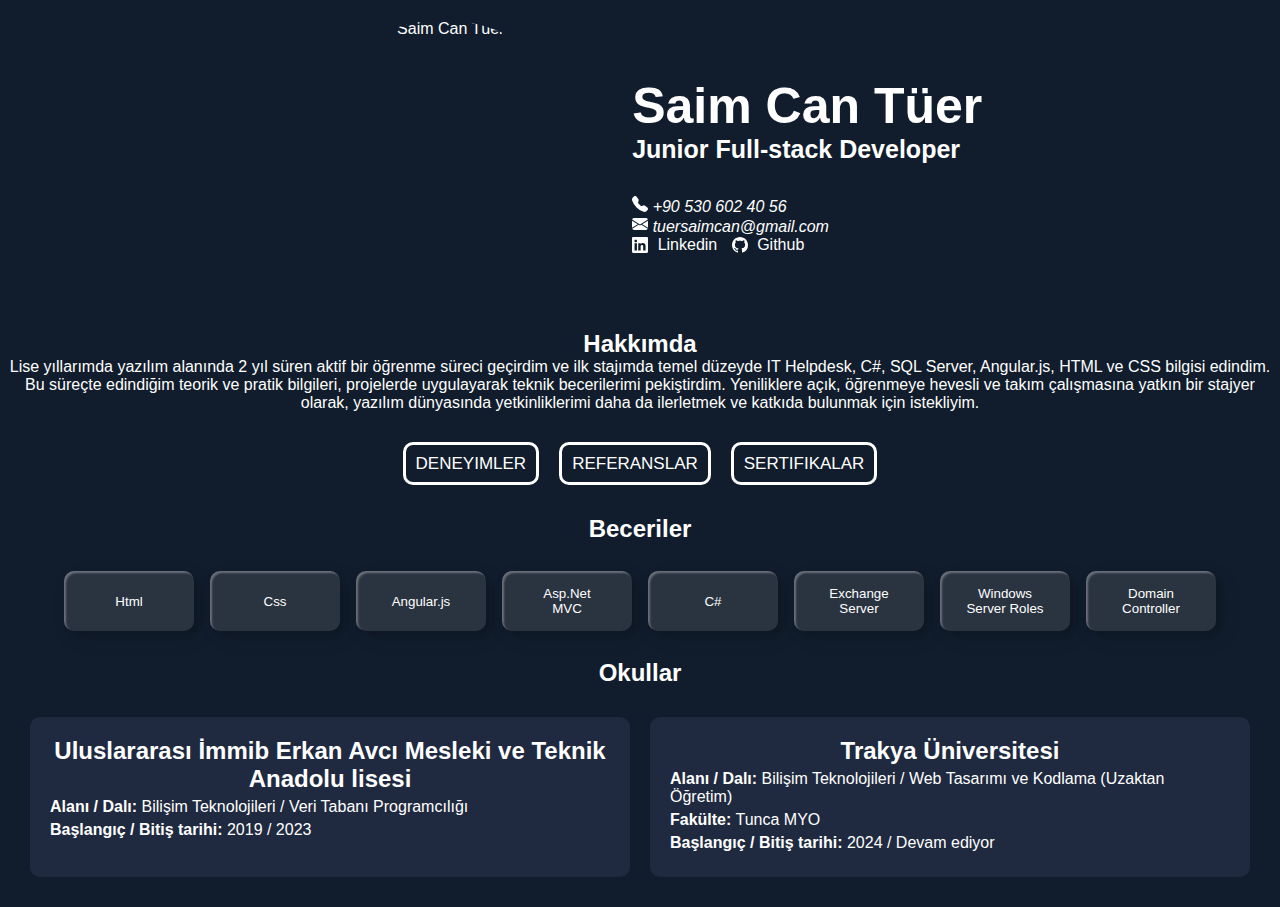
==== index.html @ edfedfdc "CV-HAZIRLAMA" ====
<!DOCTYPE html>
<html lang="en">
<head>
    <meta charset="UTF-8">
    <meta name="viewport" content="width=device-width, initial-scale=1.0">
    <link rel="stylesheet" href="index.css">
    <title>CV</title>
</head>
<body>
    <header class="main-header">
        <div class="img">
            <img class="image" src="image.jpg" alt="Saim Can Tüer">
        </div>
        <div class="header-text">
            <h1 style="font-size:50px;">Saim Can Tüer</h1>
            <h2 style="font-size:25px;">Junior Full-stack Developer</h2>

            <div class="information">
                <div class="phone">
                    <svg xmlns="http://www.w3.org/2000/svg" width="16" height="16" fill="currentColor" class="bi bi-telephone-fill" viewBox="0 0 16 16">
                        <path fill-rule="evenodd" d="M1.885.511a1.745 1.745 0 0 1 2.61.163L6.29 2.98c.329.423.445.974.315 1.494l-.547 2.19a.68.68 0 0 0 .178.643l2.457 2.457a.68.68 0 0 0 .644.178l2.189-.547a1.75 1.75 0 0 1 1.494.315l2.306 1.794c.829.645.905 1.87.163 2.611l-1.034 1.034c-.74.74-1.846 1.065-2.877.702a18.6 18.6 0 0 1-7.01-4.42 18.6 18.6 0 0 1-4.42-7.009c-.362-1.03-.037-2.137.703-2.877z"/>
                    </svg>
                    <i class="bi bi-telephone-fill">+90 530 602 40 56</i>
                </div>

                <div class="mail">
                    <svg xmlns="http://www.w3.org/2000/svg" width="16" height="16" fill="currentColor" class="bi bi-envelope-fill" viewBox="0 0 16 16">
                        <path d="M.05 3.555A2 2 0 0 1 2 2h12a2 2 0 0 1 1.95 1.555L8 8.414zM0 4.697v7.104l5.803-3.558zM6.761 8.83l-6.57 4.027A2 2 0 0 0 2 14h12a2 2 0 0 0 1.808-1.144l-6.57-4.027L8 9.586zm3.436-.586L16 11.801V4.697z"/>
                    </svg>
                    <i class="bi bi-envelope-fill"><a href="mailto:tuersaimcan@gmail.com">tuersaimcan@gmail.com</a></i>
                </div>
            </div>

            <div class="links">
                <svg xmlns="http://www.w3.org/2000/svg" width="16" height="16" fill="currentColor" class="bi bi-linkedin" viewBox="0 0 16 16">
                    <path d="M0 1.146C0 .513.526 0 1.175 0h13.65C15.474 0 16 .513 16 1.146v13.708c0 .633-.526 1.146-1.175 1.146H1.175C.526 16 0 15.487 0 14.854zm4.943 12.248V6.169H2.542v7.225zm-1.2-8.212c.837 0 1.358-.554 1.358-1.248-.015-.709-.52-1.248-1.342-1.248S2.4 3.226 2.4 3.934c0 .694.521 1.248 1.327 1.248zm4.908 8.212V9.359c0-.216.016-.432.08-.586.173-.431.568-.878 1.232-.878.869 0 1.216.662 1.216 1.634v3.865h2.401V9.25c0-2.22-1.184-3.252-2.764-3.252-1.274 0-1.845.7-2.165 1.193v.025h-.016l.016-.025V6.169h-2.4c.03.678 0 7.225 0 7.225z"/>
                </svg>
                <a class="bi bi-linkedin" href="https://www.linkedin.com/in/saim-can-tüer-48637424b/" target="_blank">Linkedin</a>

                <svg xmlns="http://www.w3.org/2000/svg" width="16" height="16" fill="currentColor" class="bi bi-github" viewBox="0 0 16 16">
                    <path d="M8 0C3.58 0 0 3.58 0 8c0 3.54 2.29 6.53 5.47 7.59.4.07.55-.17.55-.38 0-.19-.01-.82-.01-1.49-2.01.37-2.53-.49-2.69-.94-.09-.23-.48-.94-.82-1.13-.28-.15-.68-.52-.01-.53.63-.01 1.08.58 1.23.82.72 1.21 1.87.87 2.33.66.07-.52.28-.87.51-1.07-1.78-.2-3.64-.89-3.64-3.95 0-.87.31-1.59.82-2.15-.08-.2-.36-1.02.08-2.12 0 0 .67-.21 2.2.82.64-.18 1.32-.27 2-.27s1.36.09 2 .27c1.53-1.04 2.2-.82 2.2-.82.44 1.1.16 1.92.08 2.12.51.56.82 1.27.82 2.15 0 3.07-1.87 3.75-3.65 3.95.29.25.54.73.54 1.48 0 1.07-.01 1.93-.01 2.2 0 .21.15.46.55.38A8.01 8.01 0 0 0 16 8c0-4.42-3.58-8-8-8"/>
                </svg>
                <a class="bi bi-github" href="https://github.com/Can0001" target="_blank">Github</a>
            </div>
        </div>
    </header>

    <main class="about">
        <div>
            <h2>Hakkımda</h2>
            <p>
                Lise yıllarımda yazılım alanında 2 yıl süren aktif bir öğrenme süreci geçirdim ve
                ilk stajımda temel düzeyde IT Helpdesk, C#, SQL Server, Angular.js, HTML ve
                CSS bilgisi edindim. Bu süreçte edindiğim teorik ve pratik bilgileri, projelerde
                uygulayarak teknik becerilerimi pekiştirdim. Yeniliklere açık, öğrenmeye hevesli
                ve takım çalışmasına yatkın bir stajyer olarak, yazılım dünyasında yetkinliklerimi
                daha da ilerletmek ve katkıda bulunmak için istekliyim.
            </p>
        </div>
    </main>

    <div class="button-container">
        <button class="button" onclick="location.href='deneyimler.html';"><span>Deneyimler</span></button>
        <button class="button" onclick="location.href='referanslar.html';"><span>Referanslar</span></button>
        <button class="button" onclick="location.href='sertifikalar.html';"><span>Sertifikalar</span></button>
    </div>

    <div class="skills">
        <h2>Beceriler</h2>
        <div class="button-container">
            <button class="custom-btn btn">Html</button>
            <button class="custom-btn btn">Css</button>
            <button class="custom-btn btn">Angular.js</button>
            <button class="custom-btn btn">Asp.Net MVC</button>
            <button class="custom-btn btn">C#</button>
            <button class="custom-btn btn">Exchange Server</button>
            <button class="custom-btn btn">Windows Server Roles</button>
            <button class="custom-btn btn">Domain Controller</button>
        </div>
    </div>
    <h2 style="text-align: center;">Okullar</h2>
    <div class="schools">
        
        <div class="school">
            <h2>Uluslararası İmmib Erkan Avcı Mesleki ve Teknik Anadolu lisesi</h2>
            <p><strong>Alanı / Dalı:</strong> Bilişim Teknolojileri / Veri Tabanı Programcılığı</p>
            <p><strong>Başlangıç / Bitiş tarihi:</strong> 2019 / 2023</p>
        </div>

        <div class="school">
            <h2>Trakya Üniversitesi</h2>
            <p><strong>Alanı / Dalı:</strong> Bilişim Teknolojileri / Web Tasarımı ve Kodlama (Uzaktan Öğretim)</p>
            <p><strong>Fakülte:</strong> Tunca MYO</p>
            <p><strong>Başlangıç / Bitiş tarihi:</strong> 2024 / Devam ediyor</p>
        </div>
    </div>
</div>
</body>
</html>
---- index.css ----
* {
    box-sizing: border-box;
    padding: 0;
    text-decoration: none;
    font-family: Segoe UI, Tahoma, Geneva, Verdana, sans-serif;
    color: #fff;
    margin: 0;
}

body {
    max-width: 1440px;
    margin: 0 auto;
    padding: 0;
    background-color: #111d2c;
}

.main-header {
    text-align: center;
    padding-right: 20px; 
}

.img {
    display: inline-block;
    vertical-align: middle;
}

.image {
    height: 310px;
    width: 310px;
    border-radius: 50%;
    object-fit: cover;
    margin: 10px;
    display: block;
    padding: 10px;
}

.header-text {
    display: inline-block;
    vertical-align: middle;
    text-align: left; 
    margin-left: 20px; 
}

.information {
    margin-top: 2rem;
    text-decoration: none;
}

.about {
    text-align: center;
}

.links svg {
    vertical-align: middle;
    margin-right: 5px;
}

.links a {
    color: #fff;
    margin-right: 10px;
    text-decoration: none;
}

.button {
    transition: all .5s ease;
    color: black;
    border: 3px solid white;
    text-transform: uppercase;
    text-align: center;
    line-height: 1;
    font-size: 17px;
    background-color: transparent;
    padding: 10px;
    outline: none;
    border-radius: 10px;
    margin: 10px;
}

.button:hover {
    color: #111d2c;
    background-color: #fff;
}

.button:hover span {
    color: #111d2c;
}

.button-container {
    display: flex;
    justify-content: center;
    margin-top: 20px;
}

.custom-btn {
    width: 130px;
    height: 60px;
    color: #fff;
    border-radius: 10px;
    padding: 10px 25px;
    font-weight: 500;
    background: rgba(67, 74, 84, 0.5); 
    cursor: pointer;
    transition: all 0.3s ease;
    position: relative;
    display: inline-block;
    box-shadow: inset 2px 2px 2px 0 rgba(255,255,255,.3),
     7px 7px 20px 0 rgba(0,0,0,.1),
     4px 4px 5px 0 rgba(0,0,0,.1);
    outline: none;
}

.btn {
    background: rgba(67, 74, 84, 0.5); 
    border: none;
}

.btn:hover {
    box-shadow:  4px 4px 6px 0 rgba(255,255,255,.3),
                -4px -4px 6px 0 rgba(116, 125, 136, .3),
                inset -4px -4px 6px 0 rgba(255,255,255,.2),
                inset 4px 4px 6px 0 rgba(0, 0, 0, .3);
}

  .skills {
    margin: 20px auto;
    text-align: center; 
}

.skills .button-container {
    display: flex;
    justify-content: center; 
    flex-wrap: wrap; 
}

.skills button {
    margin: 8px;
}

.schools h2{
    text-align: center;
}

.schools {
    display: flex; 
    flex-wrap: wrap; 
    justify-content: center; 
    margin: 20px auto;
}

.school {
    background-color: #1f2a40; 
    border-radius: 10px;
    padding: 20px;
    margin: 10px; 
    max-width: 600px; 
    text-align: left;
    box-sizing: border-box;
}

.school p {
    margin: 5px 0;
}



@media (max-width: 767px) {
    .main-header {
        text-align: center;
    }

    .header-text {
        margin-left: 0;
        text-align: center;
    }

    .information {
        margin: 10px auto;
        text-align: center;
    }

    .button-container {
        flex-direction: column;
    }

    .skills .button-container {
        flex-direction: column;
    }

    .custom-btn {
        width: 95%;
        margin: 5px 0;
    }

    .image {
        width: 200px;
        height: 200px;
    }

    .schools {
        flex-direction: column;
        align-items: center;
    }

    .school {
        width: 90%;
        max-width: 100%;
    }
}


@media (min-width: 768px) and (max-width: 1024px) {
    .image {
        width: 250px;
        height: 250px;
    }

    .skills .button-container {
        flex-wrap: wrap;
    }

    .custom-btn {
        width: auto;
        margin: 10px;
    }

    .schools {
        flex-direction: row;
        flex-wrap: wrap;
    }

    .school {
        width: 45%;
        margin: 10px;
    }
}


@media (min-width: 1025px) {
    .image {
        width: 310px;
        height: 310px;
    }
}
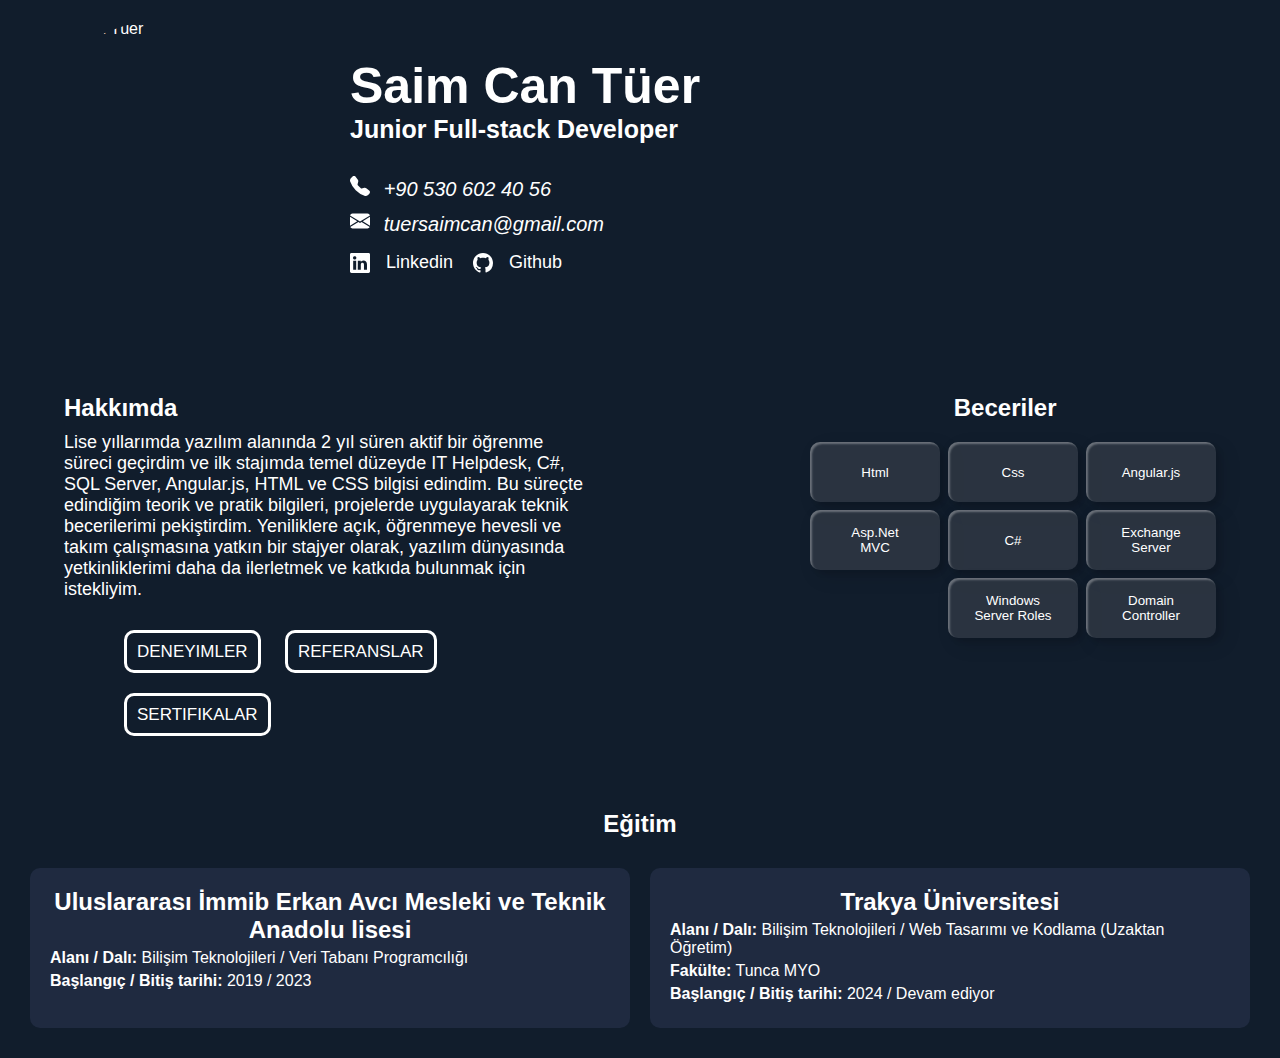
==== commit 108f6e39: "güncellendi" ====
--- a/index.html
+++ b/index.html
@@ -4,7 +4,7 @@
     <meta charset="UTF-8">
     <meta name="viewport" content="width=device-width, initial-scale=1.0">
     <link rel="stylesheet" href="index.css">
-    <title>CV</title>
+    <title>Saim Can Tüer</title>
 </head>
 <body>
     <header class="main-header">
@@ -32,21 +32,26 @@
             </div>
 
             <div class="links">
-                <svg xmlns="http://www.w3.org/2000/svg" width="16" height="16" fill="currentColor" class="bi bi-linkedin" viewBox="0 0 16 16">
-                    <path d="M0 1.146C0 .513.526 0 1.175 0h13.65C15.474 0 16 .513 16 1.146v13.708c0 .633-.526 1.146-1.175 1.146H1.175C.526 16 0 15.487 0 14.854zm4.943 12.248V6.169H2.542v7.225zm-1.2-8.212c.837 0 1.358-.554 1.358-1.248-.015-.709-.52-1.248-1.342-1.248S2.4 3.226 2.4 3.934c0 .694.521 1.248 1.327 1.248zm4.908 8.212V9.359c0-.216.016-.432.08-.586.173-.431.568-.878 1.232-.878.869 0 1.216.662 1.216 1.634v3.865h2.401V9.25c0-2.22-1.184-3.252-2.764-3.252-1.274 0-1.845.7-2.165 1.193v.025h-.016l.016-.025V6.169h-2.4c.03.678 0 7.225 0 7.225z"/>
-                </svg>
-                <a class="bi bi-linkedin" href="https://www.linkedin.com/in/saim-can-tüer-48637424b/" target="_blank">Linkedin</a>
-
-                <svg xmlns="http://www.w3.org/2000/svg" width="16" height="16" fill="currentColor" class="bi bi-github" viewBox="0 0 16 16">
-                    <path d="M8 0C3.58 0 0 3.58 0 8c0 3.54 2.29 6.53 5.47 7.59.4.07.55-.17.55-.38 0-.19-.01-.82-.01-1.49-2.01.37-2.53-.49-2.69-.94-.09-.23-.48-.94-.82-1.13-.28-.15-.68-.52-.01-.53.63-.01 1.08.58 1.23.82.72 1.21 1.87.87 2.33.66.07-.52.28-.87.51-1.07-1.78-.2-3.64-.89-3.64-3.95 0-.87.31-1.59.82-2.15-.08-.2-.36-1.02.08-2.12 0 0 .67-.21 2.2.82.64-.18 1.32-.27 2-.27s1.36.09 2 .27c1.53-1.04 2.2-.82 2.2-.82.44 1.1.16 1.92.08 2.12.51.56.82 1.27.82 2.15 0 3.07-1.87 3.75-3.65 3.95.29.25.54.73.54 1.48 0 1.07-.01 1.93-.01 2.2 0 .21.15.46.55.38A8.01 8.01 0 0 0 16 8c0-4.42-3.58-8-8-8"/>
-                </svg>
-                <a class="bi bi-github" href="https://github.com/Can0001" target="_blank">Github</a>
+                <div class="linkedin">
+                    <svg xmlns="http://www.w3.org/2000/svg" width="16" height="16" fill="currentColor" class="bi bi-linkedin" viewBox="0 0 16 16">
+                        <path d="M0 1.146C0 .513.526 0 1.175 0h13.65C15.474 0 16 .513 16 1.146v13.708c0 .633-.526 1.146-1.175 1.146H1.175C.526 16 0 15.487 0 14.854zm4.943 12.248V6.169H2.542v7.225zm-1.2-8.212c.837 0 1.358-.554 1.358-1.248-.015-.709-.52-1.248-1.342-1.248S2.4 3.226 2.4 3.934c0 .694.521 1.248 1.327 1.248zm4.908 8.212V9.359c0-.216.016-.432.08-.586.173-.431.568-.878 1.232-.878.869 0 1.216.662 1.216 1.634v3.865h2.401V9.25c0-2.22-1.184-3.252-2.764-3.252-1.274 0-1.845.7-2.165 1.193v.025h-.016l.016-.025V6.169h-2.4c.03.678 0 7.225 0 7.225z"/>
+                    </svg>
+                    <a href="https://www.linkedin.com/in/saim-can-tüer-48637424b/" target="_blank">Linkedin</a>
+                </div>
+                
+                <div class="github">
+                    <svg xmlns="http://www.w3.org/2000/svg" width="16" height="16" fill="currentColor" class="bi bi-github" viewBox="0 0 16 16">
+                        <path d="M8 0C3.58 0 0 3.58 0 8c0 3.54 2.29 6.53 5.47 7.59.4.07.55-.17.55-.38 0-.19-.01-.82-.01-1.49-2.01.37-2.53-.49-2.69-.94-.09-.23-.48-.94-.82-1.13-.28-.15-.68-.52-.01-.53.63-.01 1.08.58 1.23.82.72 1.21 1.87.87 2.33.66.07-.52.28-.87.51-1.07-1.78-.2-3.64-.89-3.64-3.95 0-.87.31-1.59.82-2.15-.08-.2-.36-1.02.08-2.12 0 0 .67-.21 2.2.82.64-.18 1.32-.27 2-.27s1.36.09 2 .27c1.53-1.04 2.2-.82 2.2-.82.44 1.1.16 1.92.08 2.12.51.56.82 1.27.82 2.15 0 3.07-1.87 3.75-3.65 3.95.29.25.54.73.54 1.48 0 1.07-.01 1.93-.01 2.2 0 .21.15.46.55.38A8.01 8.01 0 0 0 16 8c0-4.42-3.58-8-8-8"/>
+                    </svg>
+                    <a href="https://github.com/Can0001" target="_blank">Github</a>
+                </div>
             </div>
+            
         </div>
     </header>
 
-    <main class="about">
-        <div>
+    <main class="main-content">
+        <section class="about">
             <h2>Hakkımda</h2>
             <p>
                 Lise yıllarımda yazılım alanında 2 yıl süren aktif bir öğrenme süreci geçirdim ve
@@ -56,29 +61,33 @@
                 ve takım çalışmasına yatkın bir stajyer olarak, yazılım dünyasında yetkinliklerimi
                 daha da ilerletmek ve katkıda bulunmak için istekliyim.
             </p>
-        </div>
+
+            <div class="button-container">
+                <button class="button" onclick="location.href='deneyimler.html';"><span>Deneyimler</span></button>
+                <button class="button" onclick="location.href='referanslar.html';"><span>Referanslar</span></button>
+                <button class="button" onclick="location.href='sertifikalar.html';"><span>Sertifikalar</span></button>
+            </div>
+
+        </section>
+
+        <section class="skills">
+            <h2>Beceriler</h2>
+            <div class="button-container">
+                <button class="custom-btn btn">Html</button>
+                <button class="custom-btn btn">Css</button>
+                <button class="custom-btn btn">Angular.js</button>
+                <button class="custom-btn btn">Asp.Net MVC</button>
+                <button class="custom-btn btn">C#</button>
+                <button class="custom-btn btn">Exchange Server</button>
+                <button class="custom-btn btn">Windows Server Roles</button>
+                <button class="custom-btn btn">Domain Controller</button>
+            </div>
+        </section>
     </main>
 
-    <div class="button-container">
-        <button class="button" onclick="location.href='deneyimler.html';"><span>Deneyimler</span></button>
-        <button class="button" onclick="location.href='referanslar.html';"><span>Referanslar</span></button>
-        <button class="button" onclick="location.href='sertifikalar.html';"><span>Sertifikalar</span></button>
-    </div>
 
-    <div class="skills">
-        <h2>Beceriler</h2>
-        <div class="button-container">
-            <button class="custom-btn btn">Html</button>
-            <button class="custom-btn btn">Css</button>
-            <button class="custom-btn btn">Angular.js</button>
-            <button class="custom-btn btn">Asp.Net MVC</button>
-            <button class="custom-btn btn">C#</button>
-            <button class="custom-btn btn">Exchange Server</button>
-            <button class="custom-btn btn">Windows Server Roles</button>
-            <button class="custom-btn btn">Domain Controller</button>
-        </div>
-    </div>
-    <h2 style="text-align: center;">Okullar</h2>
+
+    <h2 style="text-align: center;">Eğitim</h2>
     <div class="schools">
         
         <div class="school">
--- a/index.css
+++ b/index.css
@@ -14,14 +14,15 @@
     background-color: #111d2c;
 }
 
+
 .main-header {
-    text-align: center;
+    display: flex;
+    align-items: center;
     padding-right: 20px; 
 }
 
 .img {
-    display: inline-block;
-    vertical-align: middle;
+    margin: 10px;
 }
 
 .image {
@@ -29,36 +30,77 @@
     width: 310px;
     border-radius: 50%;
     object-fit: cover;
-    margin: 10px;
     display: block;
     padding: 10px;
 }
 
 .header-text {
-    display: inline-block;
-    vertical-align: middle;
-    text-align: left; 
     margin-left: 20px; 
 }
 
 .information {
     margin-top: 2rem;
     text-decoration: none;
-}
-
-.about {
+    font-size: 13px; 
+}
+
+.information .phone, .information .mail {
+    font-size: 13px; 
+    margin-bottom: 10px; 
+}
+
+.mail a {
+    color: #fff; 
+    text-decoration: none; 
+    transition: color 0.3s ease, text-decoration 0.3s ease; 
+}
+
+.mail a:hover {
+    color: #1e90ff; 
+    text-decoration: underline; 
+}
+
+.information svg {
+    width: 20px; 
+    height: 20px; 
+    margin-right: 10px; 
+}
+
+.information i {
+    font-size: 20px; 
+    display: inline-flex;
+    align-items: center; 
+}
+
+.links {
+    display: flex;
     text-align: center;
-}
-
-.links svg {
-    vertical-align: middle;
-    margin-right: 5px;
+    gap: 20px; 
+    margin-top: 1rem; 
 }
 
 .links a {
     color: #fff;
-    margin-right: 10px;
+    font-size: 18px; 
     text-decoration: none;
+    transition: transform 0.3s ease, color 0.3s ease; 
+}
+
+.links a:hover {
+    transform: scale(1.1); 
+    color: #1e90ff; 
+}
+
+.links .linkedin, .links .github {
+    display: flex;
+    align-items: center;
+    gap: 8px; 
+}
+
+.links .linkedin svg, .links .github svg {
+    margin-right: 8px; 
+    width: 20px; 
+    height: 20px; 
 }
 
 .button {
@@ -86,9 +128,9 @@
 }
 
 .button-container {
-    display: flex;
-    justify-content: center;
     margin-top: 20px;
+    margin-left: 50px;
+    gap: 8px;
 }
 
 .custom-btn {
@@ -121,22 +163,49 @@
                 inset 4px 4px 6px 0 rgba(0, 0, 0, .3);
 }
 
-  .skills {
-    margin: 20px auto;
-    text-align: center; 
+
+.main-content {
+    display: flex;
+    justify-content: space-between; 
+    flex-wrap: wrap; 
+    padding: 2rem; 
+}
+
+
+.about {
+    flex: 1; 
+    max-width: 48%; 
+    text-align: left; 
+    padding: 2rem;
+}
+
+.about p{
+    font-size: 18px;
+}
+
+.about h2{
+    margin-bottom: 10px;
+}
+
+.skills {
+    flex: 1; 
+    max-width: 48%; 
+    text-align: right; 
+    padding: 2rem; 
+}
+
+.skills h2{
+    text-align: center;
+    margin-left: 98px;
 }
 
 .skills .button-container {
     display: flex;
-    justify-content: center; 
-    flex-wrap: wrap; 
-}
-
-.skills button {
-    margin: 8px;
-}
-
-.schools h2{
+    justify-content: flex-end; 
+    flex-wrap: wrap;
+}
+
+.schools h2 {
     text-align: center;
 }
 
@@ -162,28 +231,29 @@
 }
 
 
-
 @media (max-width: 767px) {
     .main-header {
+        flex-direction: column;
+        align-items: center;
         text-align: center;
     }
 
     .header-text {
         margin-left: 0;
-        text-align: center;
     }
 
     .information {
         margin: 10px auto;
         text-align: center;
     }
-
-    .button-container {
-        flex-direction: column;
+    
+    .about, .skills {
+        max-width: 100%; 
+        text-align: center; 
     }
 
     .skills .button-container {
-        flex-direction: column;
+        justify-content: center; 
     }
 
     .custom-btn {
@@ -206,7 +276,6 @@
         max-width: 100%;
     }
 }
-
 
 @media (min-width: 768px) and (max-width: 1024px) {
     .image {
@@ -216,6 +285,7 @@
 
     .skills .button-container {
         flex-wrap: wrap;
+        justify-content: flex-end; 
     }
 
     .custom-btn {
@@ -233,7 +303,6 @@
         margin: 10px;
     }
 }
-
 
 @media (min-width: 1025px) {
     .image {
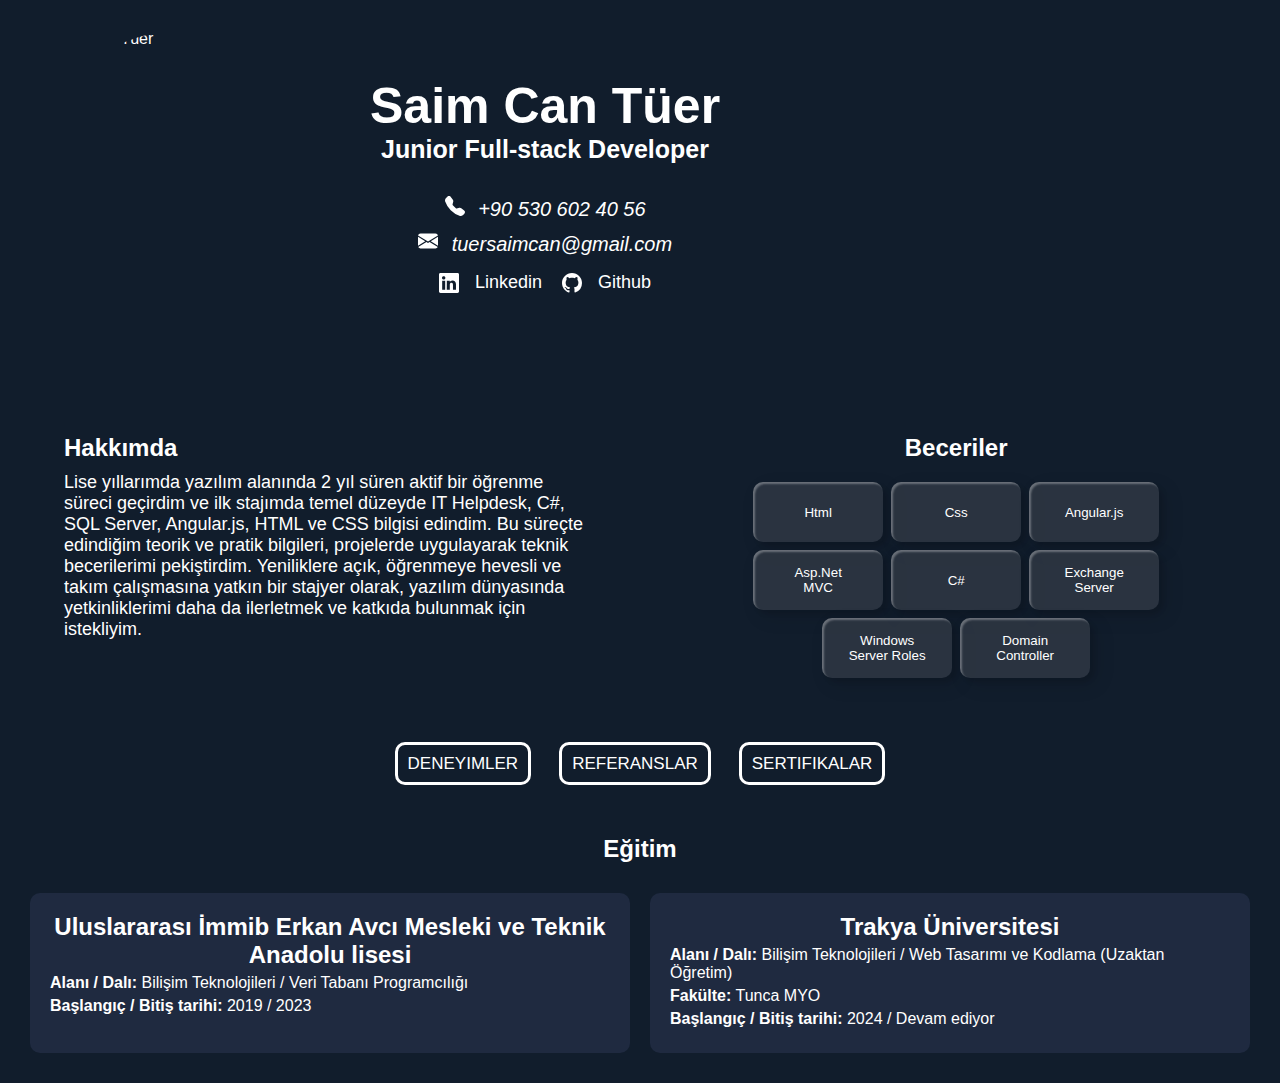
==== commit 25e6f4f8: "button-container1 update" ====
--- a/index.html
+++ b/index.html
@@ -62,11 +62,7 @@
                 daha da ilerletmek ve katkıda bulunmak için istekliyim.
             </p>
 
-            <div class="button-container">
-                <button class="button" onclick="location.href='deneyimler.html';"><span>Deneyimler</span></button>
-                <button class="button" onclick="location.href='referanslar.html';"><span>Referanslar</span></button>
-                <button class="button" onclick="location.href='sertifikalar.html';"><span>Sertifikalar</span></button>
-            </div>
+            
 
         </section>
 
@@ -85,6 +81,11 @@
         </section>
     </main>
 
+    <div class="button-container1">
+        <button class="button" onclick="location.href='deneyimler.html';"><span>Deneyimler</span></button>
+        <button class="button" onclick="location.href='referanslar.html';"><span>Referanslar</span></button>
+        <button class="button" onclick="location.href='sertifikalar.html';"><span>Sertifikalar</span></button>
+    </div>
 
 
     <h2 style="text-align: center;">Eğitim</h2>
--- a/index.css
+++ b/index.css
@@ -14,11 +14,11 @@
     background-color: #111d2c;
 }
 
-
 .main-header {
     display: flex;
     align-items: center;
-    padding-right: 20px; 
+    padding: 20px;
+    flex-wrap: wrap; 
 }
 
 .img {
@@ -31,76 +31,78 @@
     border-radius: 50%;
     object-fit: cover;
     display: block;
-    padding: 10px;
 }
 
 .header-text {
-    margin-left: 20px; 
+    margin-left: 20px;
+    text-align: center;
 }
 
 .information {
     margin-top: 2rem;
     text-decoration: none;
-    font-size: 13px; 
+    font-size: 13px;
+    text-align: center; 
 }
 
 .information .phone, .information .mail {
-    font-size: 13px; 
-    margin-bottom: 10px; 
+    font-size: 13px;
+    margin-bottom: 10px;
 }
 
 .mail a {
-    color: #fff; 
-    text-decoration: none; 
-    transition: color 0.3s ease, text-decoration 0.3s ease; 
+    color: #fff;
+    text-decoration: none;
+    transition: color 0.3s ease, text-decoration 0.3s ease;
 }
 
 .mail a:hover {
-    color: #1e90ff; 
-    text-decoration: underline; 
+    color: #1e90ff;
+    text-decoration: underline;
 }
 
 .information svg {
-    width: 20px; 
-    height: 20px; 
-    margin-right: 10px; 
+    width: 20px;
+    height: 20px;
+    margin-right: 10px;
 }
 
 .information i {
-    font-size: 20px; 
+    font-size: 20px;
     display: inline-flex;
-    align-items: center; 
+    align-items: center;
 }
 
 .links {
     display: flex;
     text-align: center;
-    gap: 20px; 
-    margin-top: 1rem; 
+    gap: 20px;
+    margin-top: 1rem;
+    justify-content: center; 
 }
 
 .links a {
     color: #fff;
-    font-size: 18px; 
+    font-size: 18px;
     text-decoration: none;
-    transition: transform 0.3s ease, color 0.3s ease; 
+    transition: transform 0.3s ease, color 0.3s ease;
 }
 
 .links a:hover {
-    transform: scale(1.1); 
-    color: #1e90ff; 
+    transform: scale(1.1);
+    color: #1e90ff;
 }
 
 .links .linkedin, .links .github {
     display: flex;
     align-items: center;
-    gap: 8px; 
+    gap: 8px;
 }
 
 .links .linkedin svg, .links .github svg {
-    margin-right: 8px; 
-    width: 20px; 
-    height: 20px; 
+    margin-right: 8px;
+    width: 20px;
+    height: 20px;
 }
 
 .button {
@@ -129,9 +131,25 @@
 
 .button-container {
     margin-top: 20px;
-    margin-left: 50px;
+    display: flex;
     gap: 8px;
-}
+    justify-content: end; 
+}
+
+.button-container1 {
+    margin-top: 0px;
+    margin-bottom: 50px;
+    display: flex;
+    gap: 8px;
+    justify-content: center;
+    flex-wrap: wrap;
+    text-align: center;
+}
+
+.button-container1 .button {
+    margin: 0 10px; 
+}
+
 
 .custom-btn {
     width: 130px;
@@ -140,7 +158,7 @@
     border-radius: 10px;
     padding: 10px 25px;
     font-weight: 500;
-    background: rgba(67, 74, 84, 0.5); 
+    background: rgba(67, 74, 84, 0.5);
     cursor: pointer;
     transition: all 0.3s ease;
     position: relative;
@@ -152,7 +170,7 @@
 }
 
 .btn {
-    background: rgba(67, 74, 84, 0.5); 
+    background: rgba(67, 74, 84, 0.5);
     border: none;
 }
 
@@ -163,45 +181,43 @@
                 inset 4px 4px 6px 0 rgba(0, 0, 0, .3);
 }
 
-
 .main-content {
     display: flex;
-    justify-content: space-between; 
-    flex-wrap: wrap; 
-    padding: 2rem; 
-}
-
+    justify-content: space-between;
+    flex-wrap: wrap;
+    padding: 2rem;
+}
 
 .about {
-    flex: 1; 
-    max-width: 48%; 
-    text-align: left; 
+    flex: 1;
+    max-width: 48%;
+    text-align: left;
     padding: 2rem;
 }
 
-.about p{
+.about p {
     font-size: 18px;
 }
 
-.about h2{
+.about h2 {
     margin-bottom: 10px;
 }
 
 .skills {
-    flex: 1; 
-    max-width: 48%; 
-    text-align: right; 
-    padding: 2rem; 
-}
-
-.skills h2{
-    text-align: center;
-    margin-left: 98px;
+    flex: 1;
+    max-width: 48%;
+    text-align: right;
+    padding: 2rem;
+}
+
+.skills h2 {
+    text-align: center;
+    margin: 0; 
 }
 
 .skills .button-container {
     display: flex;
-    justify-content: flex-end; 
+    justify-content: center;
     flex-wrap: wrap;
 }
 
@@ -210,18 +226,19 @@
 }
 
 .schools {
-    display: flex; 
-    flex-wrap: wrap; 
-    justify-content: center; 
+    display: flex;
+    flex-wrap: wrap;
+    justify-content: center;
     margin: 20px auto;
+    position: relative;
 }
 
 .school {
-    background-color: #1f2a40; 
+    background-color: #1f2a40;
     border-radius: 10px;
     padding: 20px;
-    margin: 10px; 
-    max-width: 600px; 
+    margin: 10px;
+    max-width: 600px;
     text-align: left;
     box-sizing: border-box;
 }
@@ -229,7 +246,6 @@
 .school p {
     margin: 5px 0;
 }
-
 
 @media (max-width: 767px) {
     .main-header {
@@ -246,14 +262,23 @@
         margin: 10px auto;
         text-align: center;
     }
+
+    .about, .skills {
+        max-width: 100%;
+        text-align: center;
+    }
+
+    .skills .button-container {
+        justify-content: center;
+    }
     
-    .about, .skills {
-        max-width: 100%; 
-        text-align: center; 
-    }
-
-    .skills .button-container {
-        justify-content: center; 
+    .button-container1 {
+        flex-direction: column; 
+        align-items: center; 
+    }
+
+    .button-container1 .button {
+        margin: 5px 0; 
     }
 
     .custom-btn {
@@ -285,7 +310,16 @@
 
     .skills .button-container {
         flex-wrap: wrap;
-        justify-content: flex-end; 
+        justify-content: center;
+    }
+
+    .button-container1 {
+        flex-direction: row;
+        align-items: center;
+    }
+
+    .button-container1 .button {
+        margin: 10px;
     }
 
     .custom-btn {
